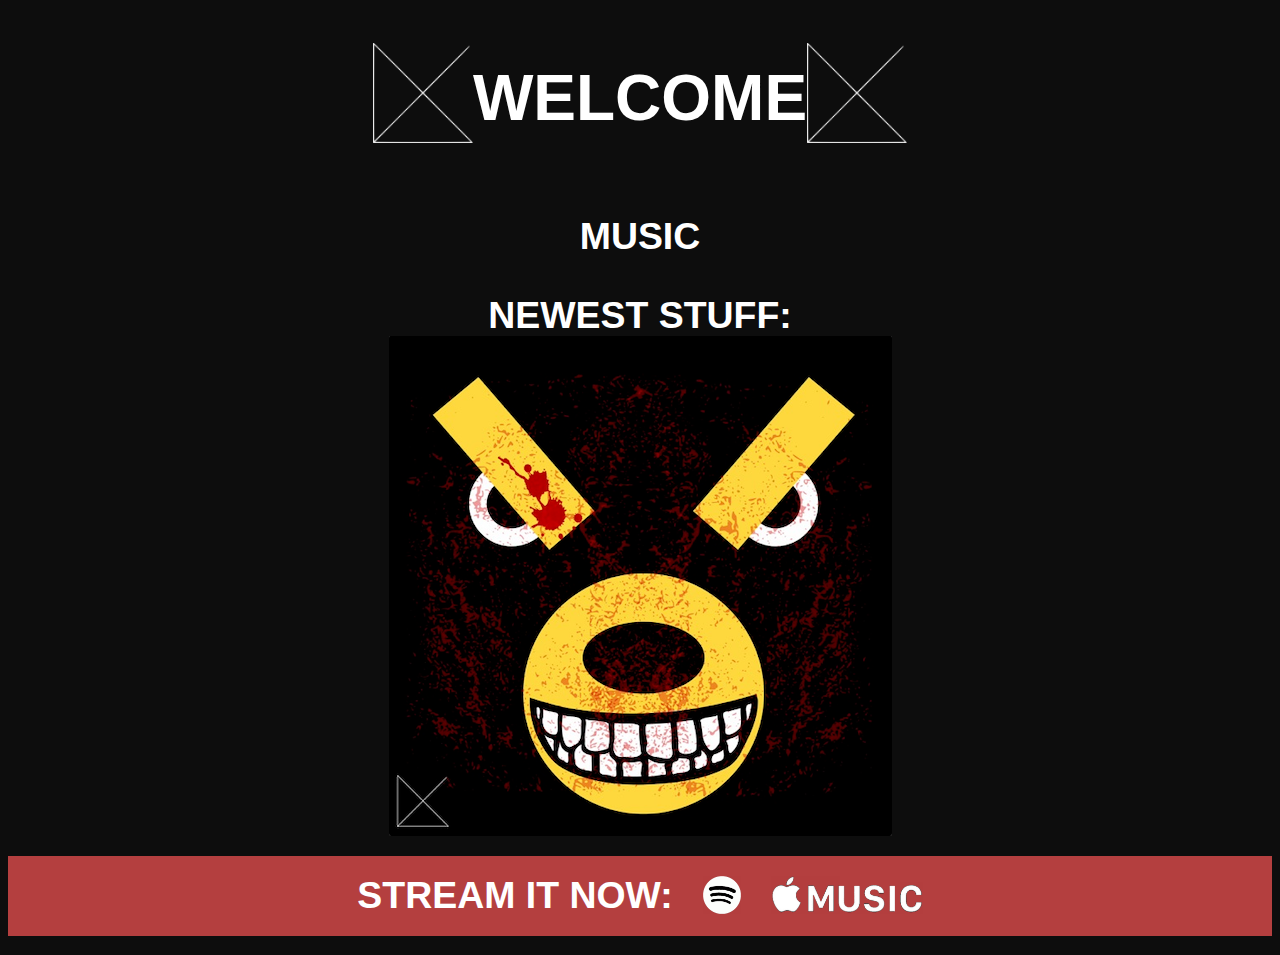
==== website/index.html @ 79fb0abd "first changes" ====
<!DOCTYPE html>
<html>

<head>
    <meta charset="UTF-8">
    <meta name="viewport" content="width=670" , content="height=device-height" , initial-scale="1.0">
    <title>.shwn | Official Site</title>
    <link rel="stylesheet" href="LM.css">
    <link href='https://fonts.googleapis.com/css?family=Advent Pro' rel='stylesheet'>
</head>
<style>
    html {
        scroll-behavior: smooth;
    }
</style>

<body>
    <div class="welcomeanimation">
        <img src="homepagelogo.png" class="leftimage" width="100">
        <div class="welcome">
            <h1>WELCOME</h1>
        </div>
        <img src="homepagelogo.png" class="rightimage" width="100">
    </div>
    <div class=" tablinks ">
        <div id="musicTab " class="musictab ">
            <h3><a href="musictab.htm ">MUSIC</a></h3>
        </div>
    </div>
    <div id="newstuff " class="newstuff ">
        <h3>NEWEST STUFF:</h3>
    </div>
    <div class="newimage ">
        <img src="killer.png " width="device-width " />
    </div>
    <div class="sin ">
        <div class="streamTab ">
            <h3>STREAM IT NOW:</h3>
        </div>
        <div class="hyperlinks ">
            <div class="spotify ">
                <a href="https://open.spotify.com/album/4OGfl9cS3F23hF1hZkovmS?si=B9grcvNVRxqM3rx-S0WYIw " target="_blank "><img src="spotify.png "></a>
            </div>
            <div class="applemusic ">
                <a href="https://music.apple.com/us/album/killer-bear-single/1673900885 " target="_blank "><img src="applemusiclogo.png "></a>
            </div>
        </div>
    </div>
    <script src="MP.js "></script>
</body>

</html>
---- website/LM.css ----
body {
    background-color: rgb(13, 13, 13);
    color: rgb(255, 255, 255);
    font-family: -apple-system, BlinkMacSystemFont, 'Segoe UI', Roboto, Oxygen, Ubuntu, Cantarell, 'Open Sans', 'Helvetica Neue', sans-serif;
    font-size: xx-large;
    animation: transitionIn 3000ms;
}

div {
    display: flex;
    justify-content: center;
    align-items: center;
    margin-top: auto;
}

@keyframes transitionIn {
    from {
        opacity: 0;
        transform: rotateX(-17deg);
    }
}

.welcomeanimation {
    cursor: default;
    text-align: center;
    padding-left: 0px;
    padding-right: 0px;
    margin-left: 0px;
    margin-right: 0px;
}

.welcomeanimation img {
    animation: rotateHorizontal 2s linear infinite;
    height: auto;
    object-fit: cover;
    display: flex;
}

@keyframes rotateHorizontal {
    from {
        transform: rotateY(0deg);
    }
    to {
        transform: rotateY(360deg);
    }
}

.welcome {
    cursor: default;
    text-align: center;
    margin-top: 10px;
}

.musictab {
    transition: 0.3s ease-in-out;
    text-align: center;
    cursor: default;
    margin-bottom: 20px;
}

.musictab a:link {
    color: white;
    text-decoration: none;
}

.musictab a:visited {
    color: white;
    text-decoration: none;
}

.musictab:hover {
    transition: 0.3s ease-in-out;
    border: 40px solid rgb(0, 0, 0);
}

.musictab:active {
    transition: 0.2s ease-in-out;
}

h3 {
    text-decoration: none;
    cursor: default;
    color: rgb(255, 255, 255);
}

.newimage {
    margin-top: auto;
    margin-left: auto;
    margin-right: auto;
    margin-bottom: auto;
}

.newstuff {
    margin-top: auto;
    cursor: default;
    height: 0px;
    margin-bottom: 20px;
}

.sin {
    cursor: default;
    display: flex;
    align-items: center;
    margin-top: 20px;
    height: 40px;
    border: 20px solid rgb(180, 63, 63);
    transition: 0.3s ease-in-out;
    gap: 30px;
    background-color: rgb(180, 63, 63);
}

.sin:hover {
    border: 20px solid rgb(0, 0, 0);
    background-color: rgb(0, 0, 0);
}

.streamTab {
    display: flex;
    justify-content: center;
    align-items: center;
    margin: 0px;
}

.spotify:hover {
    transform: scale(1.3);
}

.spotify:active {
    transform: scale(1.3);
}

.applemusic:hover {
    transform: scale(1.2);
}

.applemusic:active {
    transform: scale(1.2);
}

.spotify {
    transition: transform 0.4s;
}

.applemusic {
    transition: transform 0.4s;
}

.hyperlinks {
    gap: 30px;
}

.hyperlinks img {
    height: 38px;
    object-fit: cover;
}
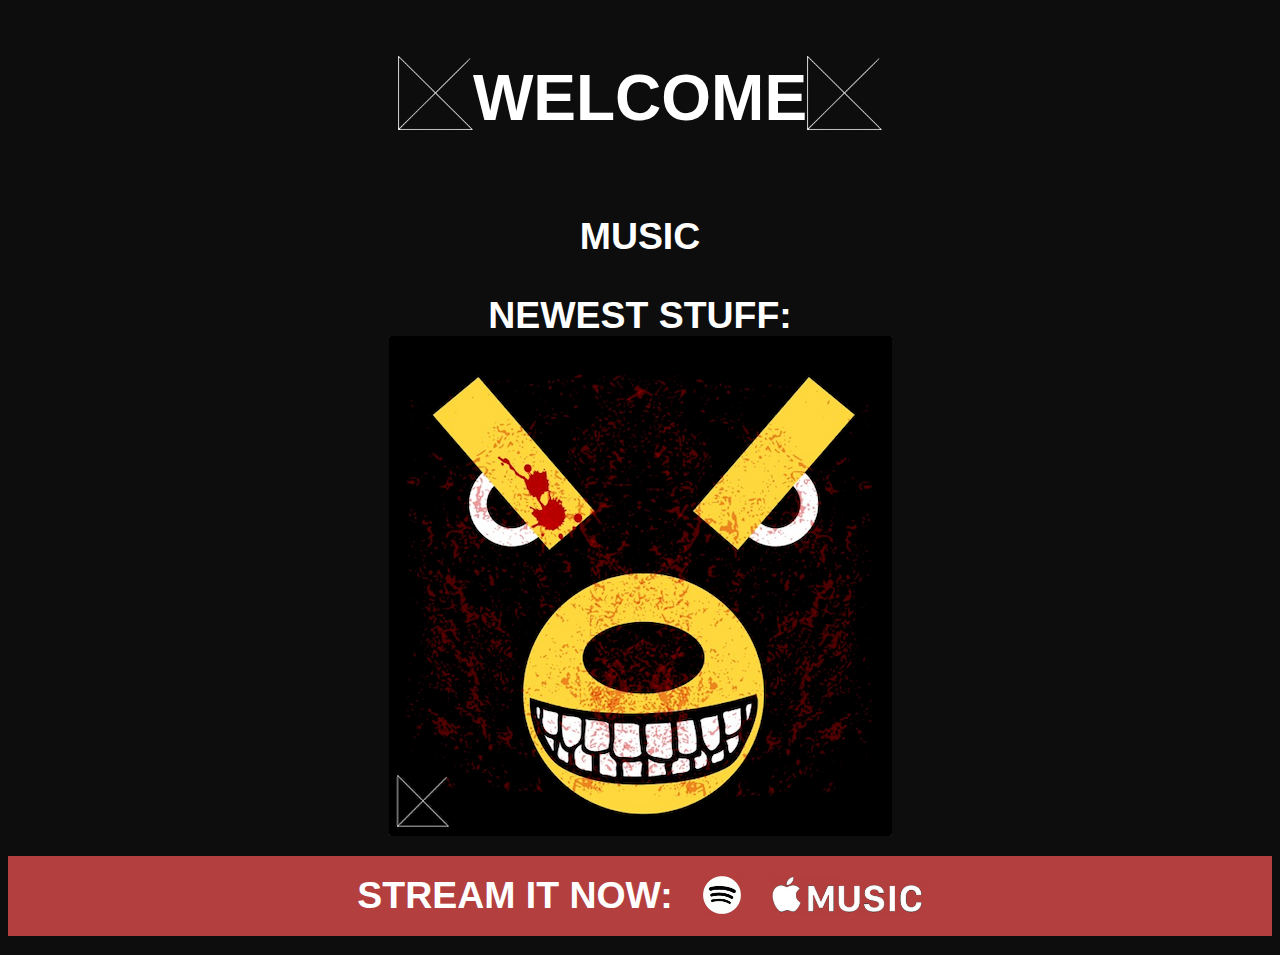
==== commit e6b94882: "modified logo width" ====
--- a/website/index.html
+++ b/website/index.html
@@ -16,11 +16,11 @@
 
 <body>
     <div class="welcomeanimation">
-        <img src="homepagelogo.png" class="leftimage" width="100">
+        <img src="homepagelogo.png" class="leftimage" width="75">
         <div class="welcome">
             <h1>WELCOME</h1>
         </div>
-        <img src="homepagelogo.png" class="rightimage" width="100">
+        <img src="homepagelogo.png" class="rightimage" width="75">
     </div>
     <div class=" tablinks ">
         <div id="musicTab " class="musictab ">
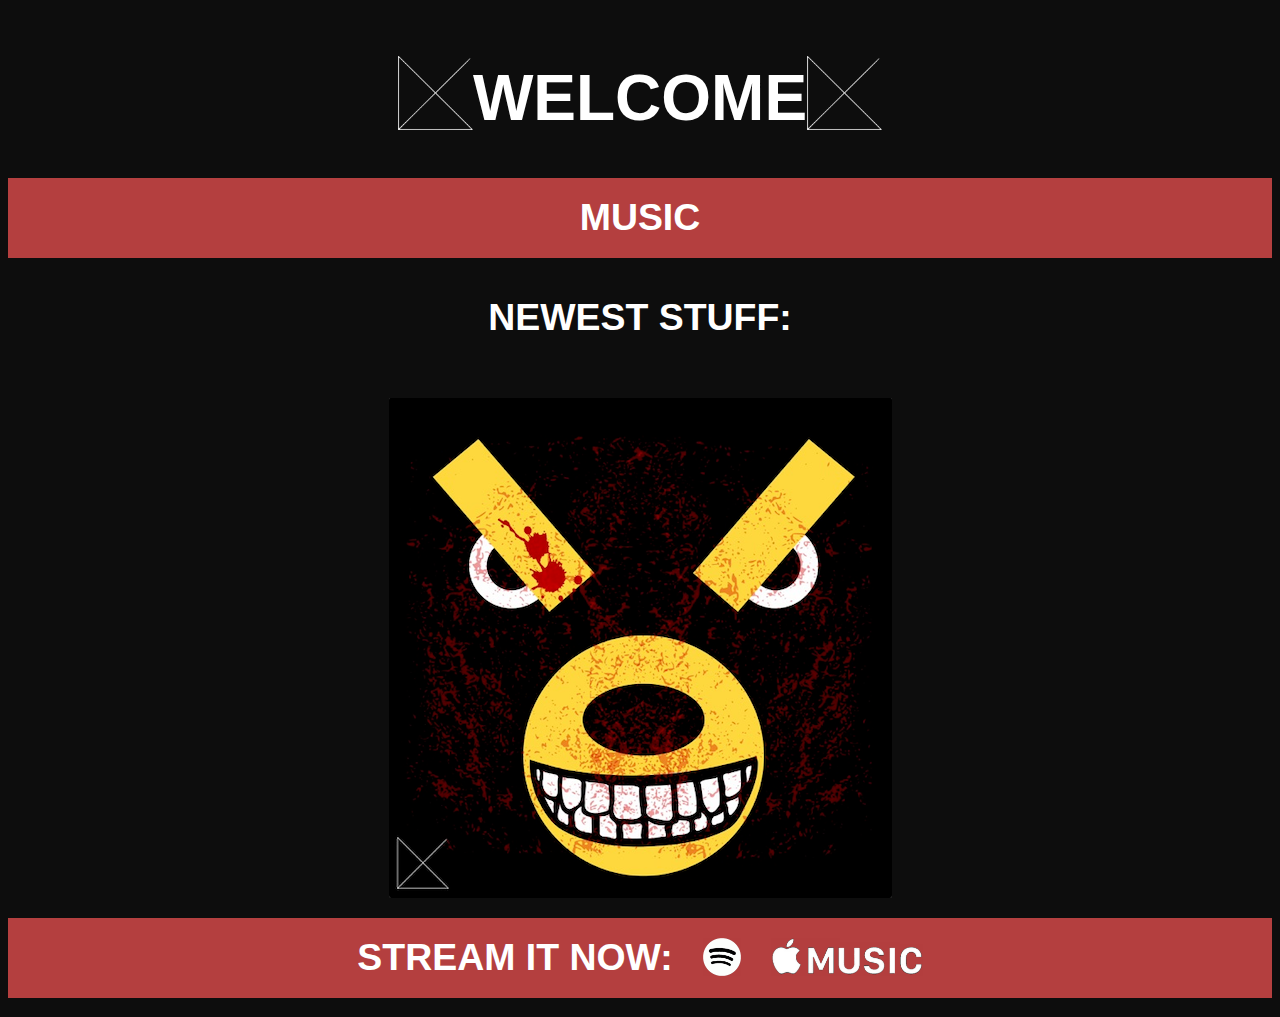
==== commit 6ab339a1: "fixed rebox disapearing" ====
--- a/website/index.html
+++ b/website/index.html
@@ -22,27 +22,27 @@
         </div>
         <img src="homepagelogo.png" class="rightimage" width="75">
     </div>
-    <div class=" tablinks ">
-        <div id="musicTab " class="musictab ">
+    <div class="tablinks">
+        <div id="musicTab" class="musictab">
             <h3><a href="musictab.htm ">MUSIC</a></h3>
         </div>
     </div>
-    <div id="newstuff " class="newstuff ">
+    <div id="newstuff" class="newstuff">
         <h3>NEWEST STUFF:</h3>
     </div>
-    <div class="newimage ">
-        <img src="killer.png " width="device-width " />
+    <div class="newimage">
+        <img src="killer.png" width="device-width" />
     </div>
     <div class="sin ">
-        <div class="streamTab ">
+        <div class="streamTab">
             <h3>STREAM IT NOW:</h3>
         </div>
-        <div class="hyperlinks ">
-            <div class="spotify ">
+        <div class="hyperlinks">
+            <div class="spotify">
                 <a href="https://open.spotify.com/album/4OGfl9cS3F23hF1hZkovmS?si=B9grcvNVRxqM3rx-S0WYIw " target="_blank "><img src="spotify.png "></a>
             </div>
-            <div class="applemusic ">
-                <a href="https://music.apple.com/us/album/killer-bear-single/1673900885 " target="_blank "><img src="applemusiclogo.png "></a>
+            <div class="applemusic">
+                <a href="https://music.apple.com/us/album/killer-bear-single/1673900885" target="_blank "><img src="applemusiclogo.png "></a>
             </div>
         </div>
     </div>
--- a/website/LM.css
+++ b/website/LM.css
@@ -30,7 +30,7 @@
 }
 
 .welcomeanimation img {
-    animation: rotateHorizontal 2s linear infinite;
+    animation: rotateHorizontal 1.5s linear infinite;
     height: auto;
     object-fit: cover;
     display: flex;
@@ -74,7 +74,7 @@
 }
 
 .musictab:active {
-    transition: 0.2s ease-in-out;
+    transition: 0.3s ease-in-out;
 }
 
 h3 {
@@ -92,9 +92,10 @@
 
 .newstuff {
     margin-top: auto;
+    margin-bottom: auto;
     cursor: default;
     height: 0px;
-    margin-bottom: 20px;
+    margin-bottom: 40px;
 }
 
 .sin {
